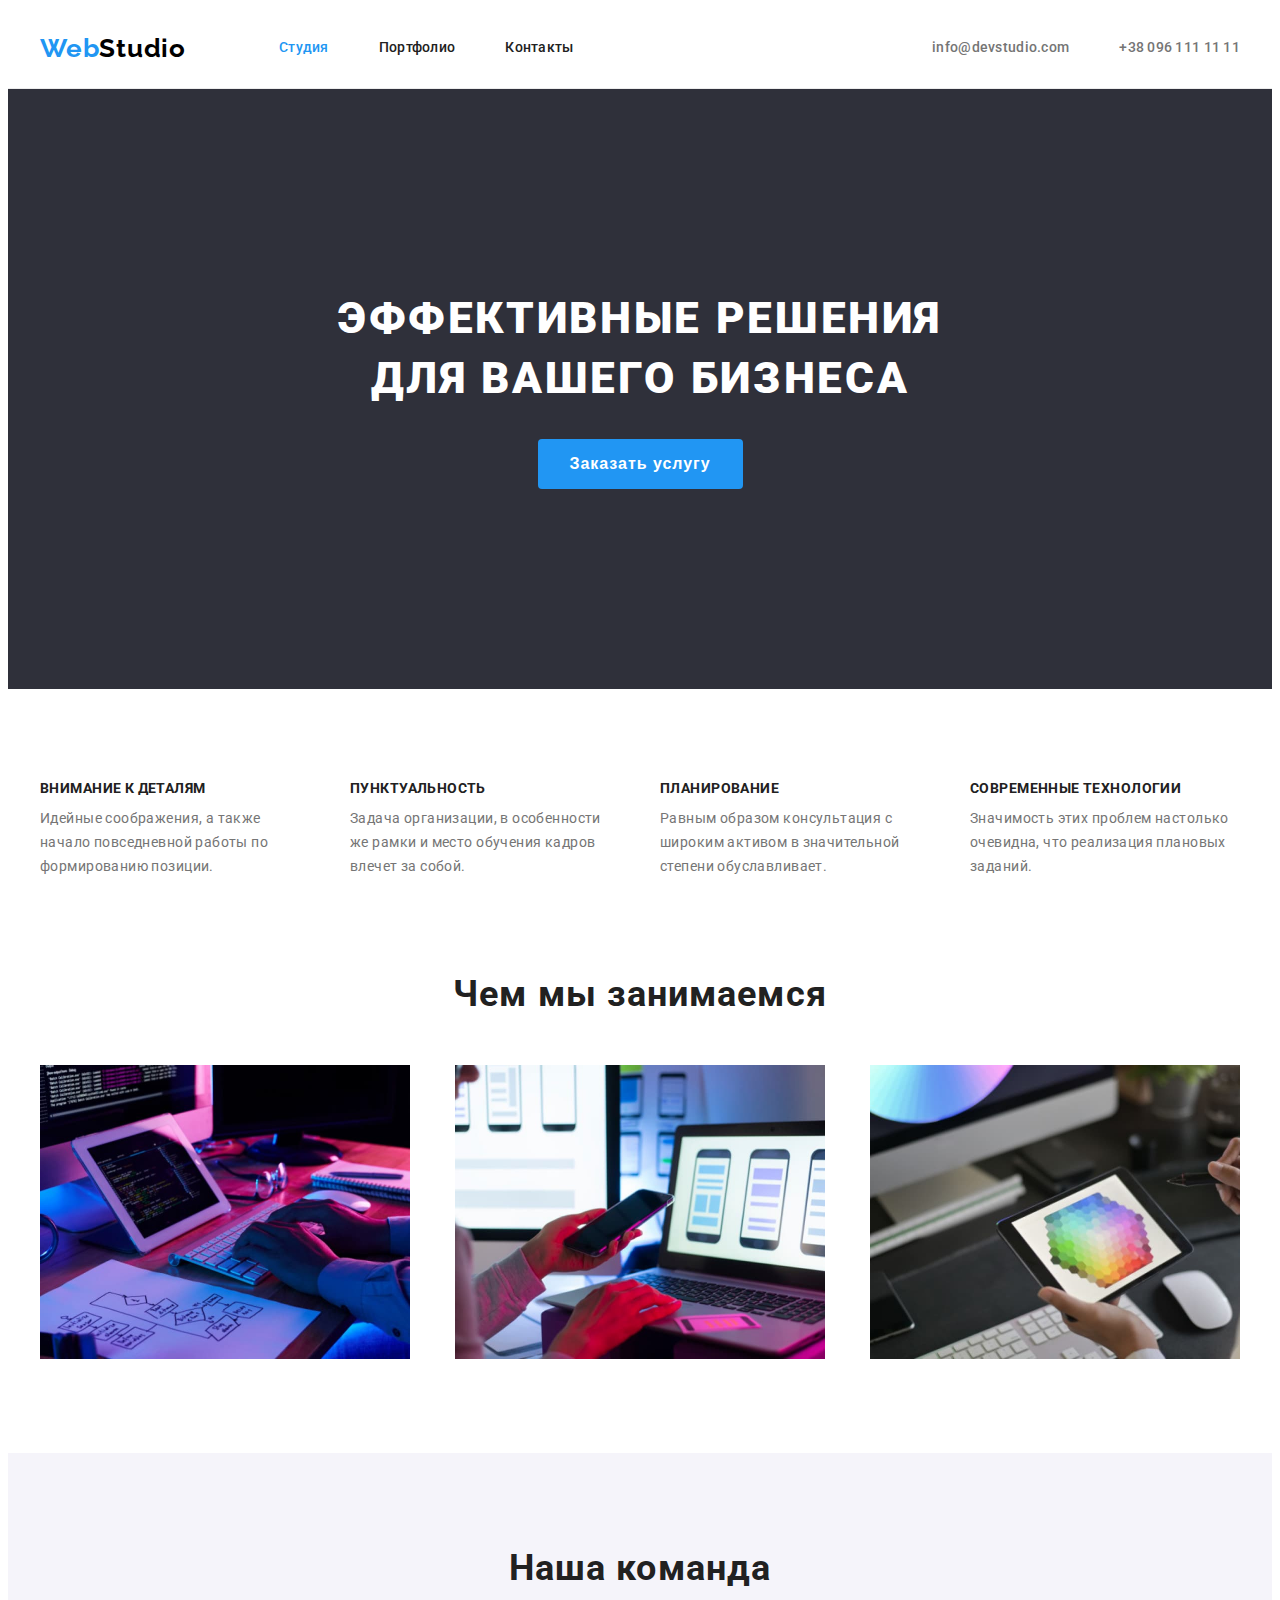
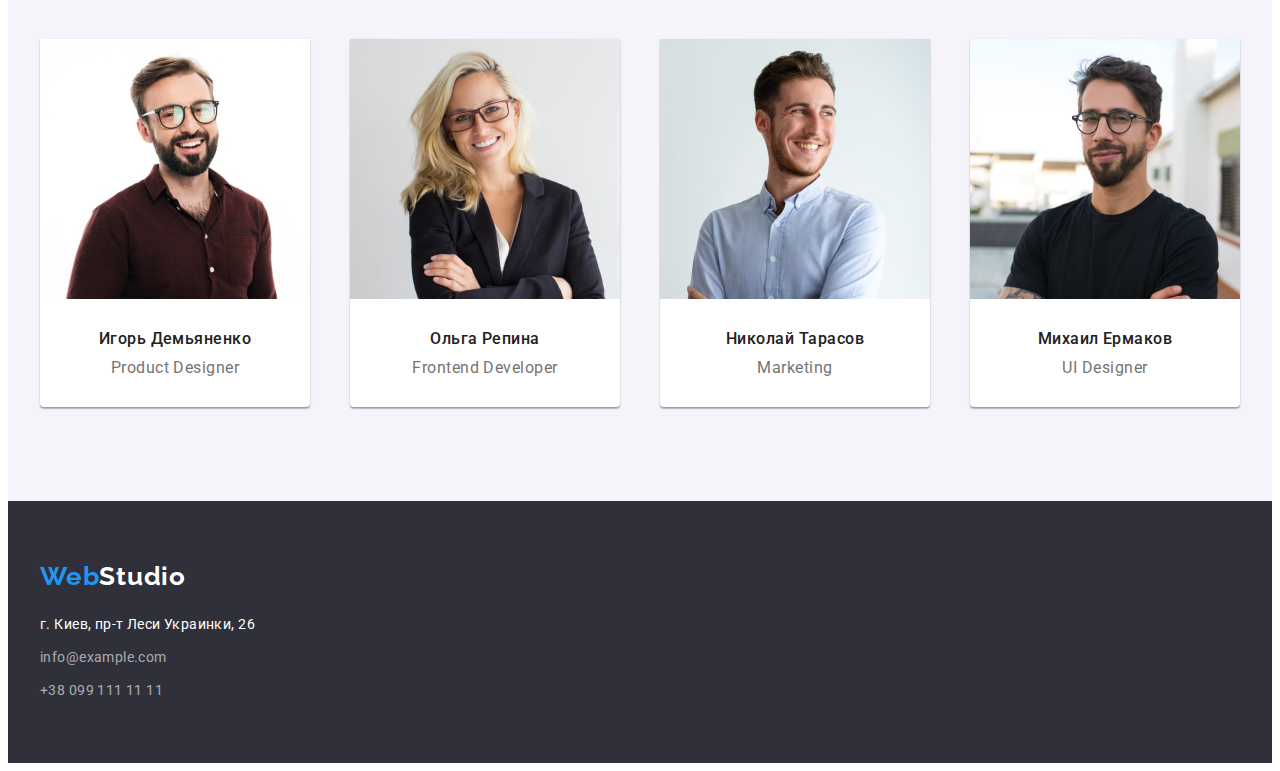
==== index.html @ deae53e9 "starts rpoject" ====
<!DOCTYPE html>
<html lang="ru">
  <head>
    <meta charset="UTF-8" />
    <meta http-equiv="X-UA-Compatible" content="IE=edge" />
    <meta name="viewport" content="width=device-width, initial-scale=1.0" />
    <title>WebStudio : Main</title>
    <link rel="preconnect" href="https://fonts.googleapis.com" />
    <link rel="preconnect" href="https://fonts.gstatic.com" crossorigin />
    <link
      href="https://fonts.googleapis.com/css2?family=Raleway:wght@700&family=Roboto:wght@400;500;700;900&display=swap"
      rel="stylesheet"
    />
    <link
      rel="stylesheet"
      href="https://cdnjs.cloudflare.com/ajax/libs/modern-normalize/1.1.0/modern-normalize.min.css"
      integrity="sha512-wpPYUAdjBVSE4KJnH1VR1HeZfpl1ub8YT/NKx4PuQ5NmX2tKuGu6U/JRp5y+Y8XG2tV+wKQpNHVUX03MfMFn9Q=="
      crossorigin="anonymous"
      referrerpolicy="no-referrer"
    />
    <link rel="stylesheet" href="./css/styles.css" />
  </head>
  <body>
    <!-- Header -->
    <header class="header">
      <div class="container">
        <a href="./index.html" class="logo header" lang="en"
          >Web<span>Studio</span></a
        >
        <nav>
          <ul class="navigation list">
            <li class="item">
              <a href="./index.html" class="link current">Студия</a>
            </li>
            <li class="item">
              <a href="./portfolio.html" class="link">Портфолио</a>
            </li>
            <li class="item"><a href="" class="link">Контакты</a></li>
          </ul>
        </nav>
        <ul class="contacts list">
          <li class="item"><a href="" class="link">info@devstudio.com</a></li>
          <li class="item"><a href="" class="link">+38 096 111 11 11</a></li>
        </ul>
      </div>
    </header>
    <main>
      <!-- Hero -->
      <section class="hero">
        <h1 class="hero-title">
          Эффективные решения <br />
          для вашего бизнеса
        </h1>
        <button type="button" class="button">Заказать услугу</button>
      </section>
      <!-- Benefits -->
      <div class="container">
        <section class="benefits">
          <h2 class="section-title">Преимущества</h2>
          <ul class="list">
            <li class="item">
              <h3 class="benefits-title">Внимание к деталям</h3>
              <p>
                Идейные соображения, а также начало повседневной работы по
                формированию позиции.
              </p>
            </li>
            <li class="item">
              <h3 class="benefits-title">Пунктуальность</h3>
              <p>
                Задача организации, в особенности же рамки и место обучения
                кадров влечет за собой.
              </p>
            </li>
            <li class="item">
              <h3 class="benefits-title">Планирование</h3>
              <p>
                Равным образом консультация с широким активом в значительной
                степени обуславливает.
              </p>
            </li>
            <li class="item">
              <h3 class="benefits-title">Современные технологии</h3>
              <p>
                Значимость этих проблем настолько очевидна, что реализация
                плановых заданий.
              </p>
            </li>
          </ul>
        </section>
      </div>
      <!-- Capabilities -->
      <div class="container">
        <section class="capabilities">
          <h2 class="section-title">Чем мы занимаемся</h2>
          <ul class="list">
            <li class="item">
              <a href="">
                <img
                  src="./images/whatwedo-01.jpg"
                  width="370"
                  alt="бэкенд разработка"
                />
              </a>
            </li>
            <li class="item">
              <a href="">
                <img
                  src="./images/whatwedo-02.jpg"
                  width="370"
                  alt="фронтенд разработка"
                />
              </a>
            </li>
            <li class="item">
              <a href="">
                <img src="./images/whatwedo-03.jpg" width="370" alt="дизайн" />
              </a>
            </li>
          </ul>
        </section>
      </div>
      <!-- Team -->
      <div class="team-background">
        <div class="container">
          <section class="team">
            <h2 class="section-title">Наша команда</h2>
            <ul class="list">
              <li class="item">
                <div class="member-card">
                  <div class="card-thumb">
                    <img
                      src="./images/team-member-01.jpg"
                      width="270"
                      alt="фото Игоря Демьяненко"
                    />
                  </div>
                  <div class="card-text">
                    <h4 class="team-title">Игорь Демьяненко</h4>
                    <p lang="en" class="team-member">Product Designer</p>
                  </div>
                </div>
              </li>
              <li class="item">
                <div class="member-card">
                  <div class="card-thumb">
                    <img
                      src="./images/team-member-02.jpg"
                      width="270"
                      alt="фото Ольги Репиной"
                    />
                  </div>
                  <div class="card-text">
                    <h4 class="team-title">Ольга Репина</h4>
                    <p lang="en" class="team-member">Frontend Developer</p>
                  </div>
                </div>
              </li>
              <li class="item">
                <div class="member-card">
                  <div class="card-thumb">
                    <img
                      src="./images/team-member-03.jpg"
                      width="270"
                      alt="фото Николая Тарасова"
                    />
                  </div>
                  <div class="card-text">
                    <h4 class="team-title">Николай Тарасов</h4>
                    <p lang="en" class="team-member">Marketing</p>
                  </div>
                </div>
              </li>
              <li class="item">
                <div class="member-card">
                  <div class="card-thumb">
                    <img
                      src="./images/team-member-04.jpg"
                      width="270"
                      alt="фото Михаила Ермакова"
                    />
                  </div>
                  <div class="card-text">
                    <h4 class="team-title">Михаил Ермаков</h4>
                    <p lang="en" class="team-member">UI Designer</p>
                  </div>
                </div>
              </li>
            </ul>
          </section>
        </div>
      </div>
    </main>
    <!-- Footer -->
    <footer class="footer">
      <div class="container">
        <a href="./index.html" class="logo footer">Web<span>Studio</span></a>
        <address class="footer-address">
          г. Киев, пр-т Леси Украинки, 26
        </address>
        <a href="mailto:info@example.com" class="footer-link"
          >info@example.com</a
        ><br />
        <a href="tel:+380991111111" class="footer-link">+38 099 111 11 11</a>
      </div>
    </footer>
  </body>
</html>
---- css/styles.css ----
:root {
  --primary-text-color: #757575;
  --title-text-color-dark: #212121;
  --title-text-color-light: #ffffff;
  --accent-primary-color: #2196f3;
  --accent-secondary-color: #f5f4fa;
  --card-shadow: 0px 1px 3px rgba(0, 0, 0, 0.12),
    0px 1px 1px rgba(0, 0, 0, 0.14), 0px 2px 1px rgba(0, 0, 0, 0.2);
  border-radius: 0px 0px 4px 4px;
  border-radius: 0px 0px 4px 4px;
}
body {
  background-color: var(--title-text-color-light);
  color: var(--primary-text-color);

  font-family: "Roboto", sans-serif;
  font-size: 14px;
  line-height: 1.71;
  letter-spacing: 0.03em;
}
header {
  border-bottom: 1px solid #ececec;
}
button {
  border: none;
}
/* Container */
.container {
  width: 1200px;
  margin-left: auto;
  margin-right: auto;
  padding-left: 15px;
  padding-right: 15px;

  /* outline: 1px solid var(--primary-text-color); */
}
/* Section */
section {
  padding-top: 94px;
  padding-bottom: 94px;
}
.section-title {
  margin-bottom: 50px;

  text-align: center;
  color: var(--title-text-color-dark);

  font-weight: 700;
  font-size: 36px;
  line-height: 1.17;
  letter-spacing: 0.03em;
}
h1,
h2,
h3,
h4,
h5,
h6,
li,
p {
  margin-top: 0;
  margin-bottom: 0;
}
img {
  display: block;
  max-width: 100%;
}
.list {
  padding: 0;
  margin: 0;
  list-style: none;
}
/* Logo */
.logo {
  color: var(--accent-primary-color);

  font-family: "Raleway", sans-serif;
  font-weight: 700;
  font-size: 26px;
  line-height: 1.19;
  letter-spacing: 0.03em;
  text-decoration: none;
}
.logo.header {
  margin-right: 93px;
}
.logo.header span {
  color: #000000;
}
.logo.footer span {
  color: var(--title-text-color-light);
}
/* Site navigation */
.header > .container {
  display: flex;
  align-items: center;
  padding-top: 0;
}
.navigation.list {
  display: flex;
}
.navigation .link {
  display: block;
  padding-top: 32px;
  padding-bottom: 32px;

  color: var(--title-text-color-dark);

  font-weight: 500;
  font-size: 14px;
  line-height: 1.14;
  letter-spacing: 0.02em;
  text-decoration: none;
}
.navigation > .item {
  margin-right: 50px;
}
.navigation > .item:last-child {
  margin-right: 0;
}
.navigation .link:hover,
.navigation .link:focus {
  color: var(--accent-primary-color);
}
.navigation .link.current {
  color: var(--accent-primary-color);
}
.contacts.list {
  display: flex;
  margin-left: auto;
}
.contacts .link {
  display: block;
  padding-top: 32px;
  padding-bottom: 32px;

  color: var(--primary-text-color);

  font-weight: 500;
  font-size: 14px;
  line-height: 1.14;
  letter-spacing: 0.02em;
  text-decoration: none;
}
.contacts > .item {
  margin-right: 50px;
}
.contacts > .item:last-child {
  margin-right: 0;
}
.contacts .link:hover,
.contacts .link:focus {
  color: var(--accent-primary-color);
}
/* Hero */
.hero {
  background-color: #2f303a;
  text-align: center;
}
.hero-title {
  padding-top: 106px;
  padding-bottom: 30px;

  color: var(--title-text-color-light);

  font-weight: 900;
  font-size: 44px;
  line-height: 1.36;
  letter-spacing: 0.06em;
  text-transform: uppercase;
}
/* Button */
.button {
  padding-top: 6px;
  padding-right: 22px;
  padding-bottom: 6px;
  padding-left: 22px;

  border-radius: 4px;

  font-weight: 500;
  font-size: 16px;
  line-height: 1.62;
  letter-spacing: 0.03em;
  cursor: pointer;
}
.button.active {
  color: var(--title-text-color-light);
  background-color: var(--accent-primary-color);
}
.button.passive {
  color: var(--title-text-color-dark);
  background-color: var(--accent-secondary-color);
}
.button:hover,
.button:focus {
  color: var(--title-text-color-light);
  background-color: var(--accent-primary-color);
}
.hero .button {
  padding-top: 10px;
  padding-right: 32px;
  padding-bottom: 10px;
  padding-left: 32px;
  margin-bottom: 106px;

  color: var(--title-text-color-light);
  background-color: var(--accent-primary-color);

  font-weight: 700;
  line-height: 1.88;
  letter-spacing: 0.06em;
}
/* Benefits */
.benefits .list {
  display: flex;
  justify-content: space-between;
}
.benefits .item {
  width: 270px;
}
.container .benefits {
  padding-top: 0;
  padding-bottom: 0;
}
.benefits .section-title {
  color: var(--title-text-color-light);
}
.benefits > .container {
  padding-top: 8px;
}
.benefits-title {
  margin-bottom: 10px;

  color: var(--title-text-color-dark);

  font-weight: 700;
  font-size: 14px;
  line-height: 1.14;
  letter-spacing: 0.03em;
  text-transform: uppercase;
}
/* Capabilities */
.capabilities .list {
  display: flex;
  justify-content: space-between;
}
/* Team */
.team-background {
  background-color: var(--accent-secondary-color);
}
.team .list {
  display: flex;
  justify-content: space-between;
}
.member-card {
  border-radius: 0px 0px 4px 4px;

  box-shadow: var(--card-shadow);
  background-color: var(--title-text-color-light);
}
.card-text {
  padding-top: 30px;
  padding-bottom: 30px;
}
.team-title {
  text-align: center;

  color: var(--title-text-color-dark);

  font-weight: 500;
  font-size: 16px;
  line-height: 1.19;
  letter-spacing: 0.03em;
}
.team-member {
  margin-top: 10px;
  text-align: center;

  font-size: 16px;
  line-height: 1.19;
  letter-spacing: 0.03em;
}
/* Portfolio */
.container .portfolio {
  padding-top: 0;
}
.portfolio .section-title {
  color: var(--title-text-color-light);
}
.portfolio > .container {
  padding-top: 8px;
}
.portfolio .list:nth-child(2) {
  display: flex;
  justify-content: center;
  margin-bottom: 50px;
}
.button-item {
  margin-left: 8px;
}
.button-item:first-child {
  margin-left: 0;
}
.portfolio .list:nth-child(3) {
  display: flex;
  flex-wrap: wrap;
  margin-top: -30px;
  margin-left: -30px;
}
.portfolio .item {
  margin-top: 30px;
  margin-left: 30px;
}
.portfolio-title {
  color: var(--title-text-color-dark);

  font-weight: 700;
  font-size: 18px;
  line-height: 2;
  letter-spacing: 0.06em;
}
.portfolio-item {
  margin-top: 4px;

  font-size: 16px;
  line-height: 1.88;
  letter-spacing: 0.03em;
}
.card-description {
  padding: 20px 24px;
  border-right: 1px solid #eeeeee;
  border-bottom: 1px solid #eeeeee;
  border-left: 1px solid #eeeeee;
}
/* Footer */
.footer {
  background-color: #2f303a;
}
.footer > .container {
  padding-top: 60px;
  padding-bottom: 60px;
}
.footer-address {
  margin-top: 20px;

  color: var(--title-text-color-light);

  font-style: normal;
}
.footer-link {
  display: inline-block;
  margin-top: 9px;

  color: rgba(255, 255, 255, 0.6);

  text-decoration: none;
}
.footer-link:hover,
.footer-link:focus {
  color: var(--title-text-color-light);
}
/* .item * {
  outline: 1px solid var(--accent-primary-color);
} */
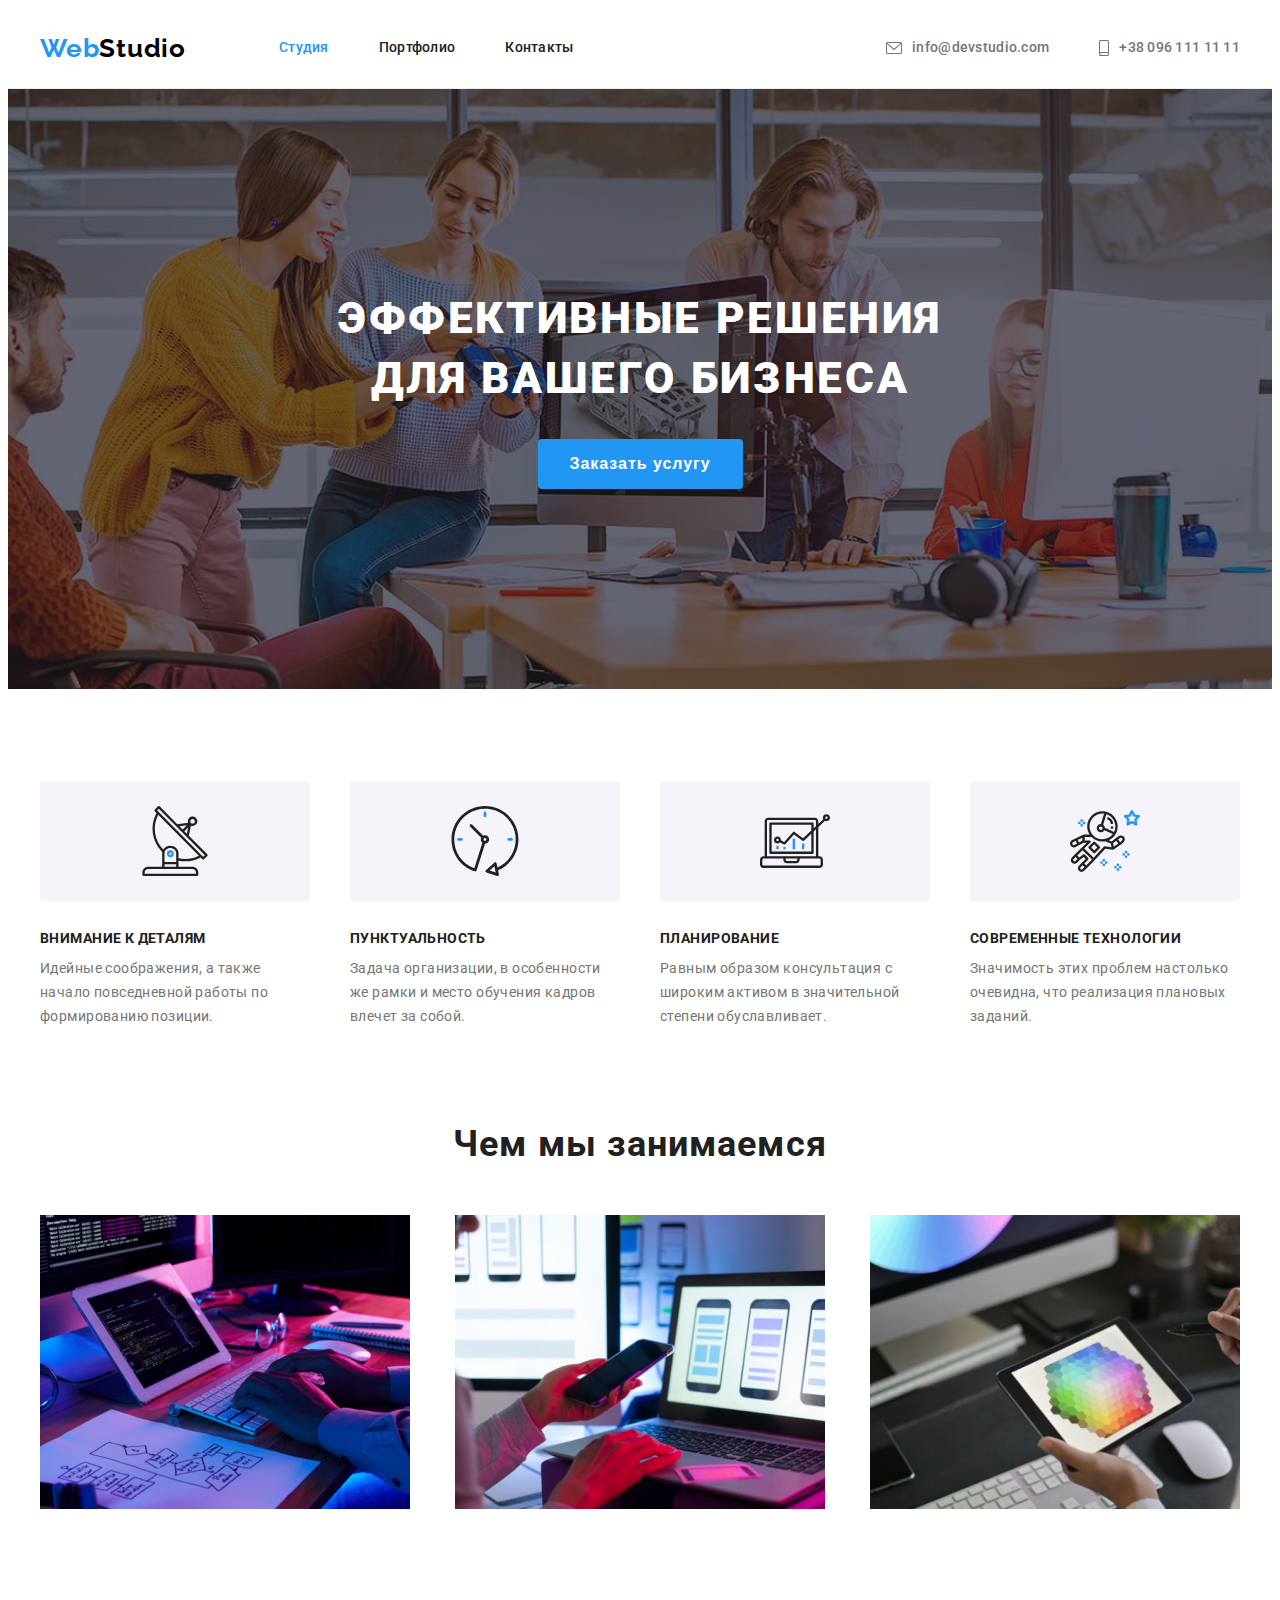
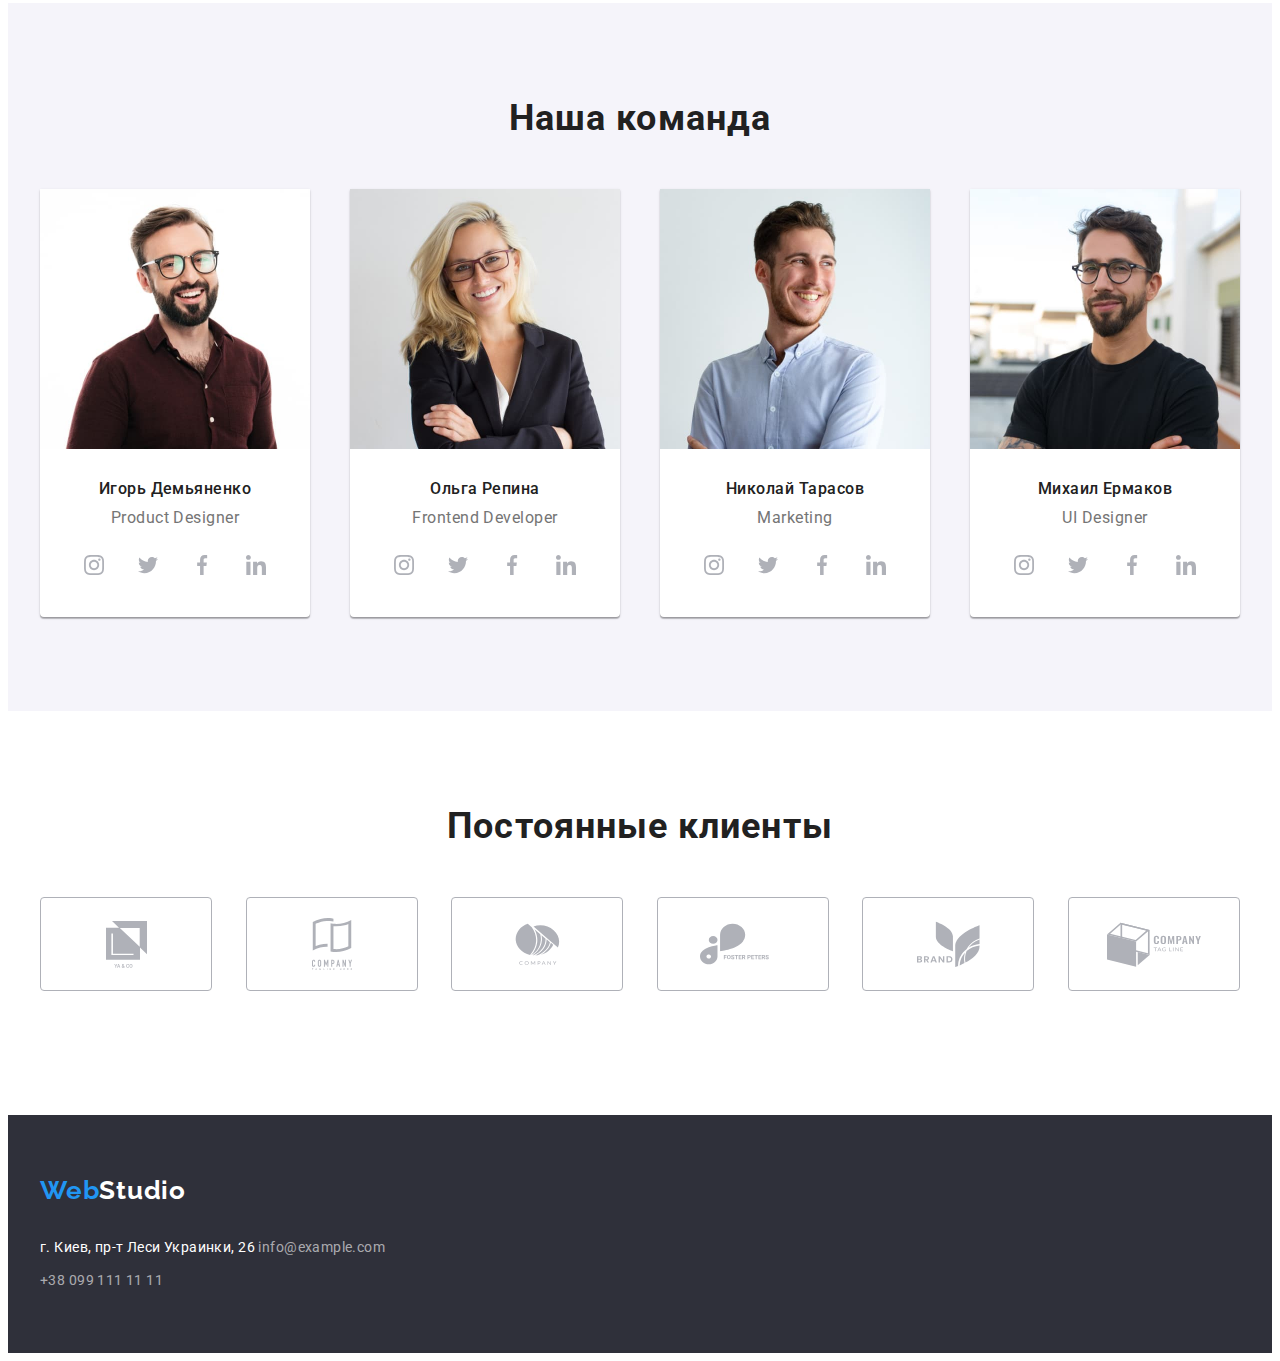
==== commit bbf81253: "today's push" ====
--- a/index.html
+++ b/index.html
@@ -39,20 +39,26 @@
           </ul>
         </nav>
         <ul class="contacts list">
-          <li class="item"><a href="" class="link">info@devstudio.com</a></li>
-          <li class="item"><a href="" class="link">+38 096 111 11 11</a></li>
+          <li class="item">
+            <a href="" class="link">info@devstudio.com</a>
+          </li>
+          <li class="item">
+            <a href="" class="link">+38 096 111 11 11</a>
+          </li>
         </ul>
       </div>
     </header>
     <main>
       <!-- Hero -->
-      <section class="hero">
-        <h1 class="hero-title">
-          Эффективные решения <br />
-          для вашего бизнеса
-        </h1>
-        <button type="button" class="button">Заказать услугу</button>
-      </section>
+      <div class="overlay">
+        <section class="hero">
+          <h1 class="hero-title">
+            эффективные решения <br />
+            для вашего бизнеса
+          </h1>
+          <button type="button" class="button">Заказать услугу</button>
+        </section>
+      </div>
       <!-- Benefits -->
       <div class="container">
         <section class="benefits">
@@ -135,9 +141,23 @@
                       alt="фото Игоря Демьяненко"
                     />
                   </div>
-                  <div class="card-text">
+                  <div class="card-options">
                     <h4 class="team-title">Игорь Демьяненко</h4>
                     <p lang="en" class="team-member">Product Designer</p>
+                    <ul class="list card-link">
+                      <li class="item">
+                        <a href="" aria-label="ссылка на Инстаграм"></a>
+                      </li>
+                      <li class="item">
+                        <a href="" aria-label="ссылка на Твиттер"></a>
+                      </li>
+                      <li class="item">
+                        <a href="" aria-label="ссылка на Фэйсбук"></a>
+                      </li>
+                      <li class="item">
+                        <a href="" aria-label="ссылка на Линкд Ин"></a>
+                      </li>
+                    </ul>
                   </div>
                 </div>
               </li>
@@ -150,9 +170,23 @@
                       alt="фото Ольги Репиной"
                     />
                   </div>
-                  <div class="card-text">
+                  <div class="card-options">
                     <h4 class="team-title">Ольга Репина</h4>
                     <p lang="en" class="team-member">Frontend Developer</p>
+                    <ul class="list card-link">
+                      <li class="item">
+                        <a href="" aria-label="ссылка на Инстаграм"></a>
+                      </li>
+                      <li class="item">
+                        <a href="" aria-label="ссылка на Твиттер"></a>
+                      </li>
+                      <li class="item">
+                        <a href="" aria-label="ссылка на Фэйсбук"></a>
+                      </li>
+                      <li class="item">
+                        <a href="" aria-label="ссылка на Линкд Ин"></a>
+                      </li>
+                    </ul>
                   </div>
                 </div>
               </li>
@@ -165,9 +199,23 @@
                       alt="фото Николая Тарасова"
                     />
                   </div>
-                  <div class="card-text">
+                  <div class="card-options">
                     <h4 class="team-title">Николай Тарасов</h4>
                     <p lang="en" class="team-member">Marketing</p>
+                    <ul class="list card-link">
+                      <li class="item">
+                        <a href="" aria-label="ссылка на Инстаграм"></a>
+                      </li>
+                      <li class="item">
+                        <a href="" aria-label="ссылка на Твиттер"></a>
+                      </li>
+                      <li class="item">
+                        <a href="" aria-label="ссылка на Фэйсбук"></a>
+                      </li>
+                      <li class="item">
+                        <a href="" aria-label="ссылка на Линкд Ин"></a>
+                      </li>
+                    </ul>
                   </div>
                 </div>
               </li>
@@ -180,9 +228,23 @@
                       alt="фото Михаила Ермакова"
                     />
                   </div>
-                  <div class="card-text">
+                  <div class="card-options">
                     <h4 class="team-title">Михаил Ермаков</h4>
                     <p lang="en" class="team-member">UI Designer</p>
+                    <ul class="list card-link">
+                      <li class="item">
+                        <a href="" aria-label="ссылка на Инстаграм"></a>
+                      </li>
+                      <li class="item">
+                        <a href="" aria-label="ссылка на Твиттер"></a>
+                      </li>
+                      <li class="item">
+                        <a href="" aria-label="ссылка на Фэйсбук"></a>
+                      </li>
+                      <li class="item">
+                        <a href="" aria-label="ссылка на Линкд Ин"></a>
+                      </li>
+                    </ul>
                   </div>
                 </div>
               </li>
@@ -190,18 +252,46 @@
           </section>
         </div>
       </div>
+      <!-- Clients -->
+      <div class="container">
+        <section class="clients">
+          <h2 class="section-title">Постоянные клиенты</h2>
+          <ul class="list">
+            <li class="item"><a href=""></a></li>
+            <li class="item"><a href=""></a></li>
+            <li class="item"><a href=""></a></li>
+            <li class="item"><a href=""></a></li>
+            <li class="item"><a href=""></a></li>
+            <li class="item"><a href=""></a></li>
+          </ul>
+        </section>
+      </div>
     </main>
     <!-- Footer -->
     <footer class="footer">
       <div class="container">
         <a href="./index.html" class="logo footer">Web<span>Studio</span></a>
-        <address class="footer-address">
+        <address class="address">
           г. Киев, пр-т Леси Украинки, 26
+          <a href="mailto:info@example.com" class="address-link"
+            >info@example.com</a
+          ><br />
+          <a href="tel:+380991111111" class="address-link">+38 099 111 11 11</a>
         </address>
-        <a href="mailto:info@example.com" class="footer-link"
-          >info@example.com</a
-        ><br />
-        <a href="tel:+380991111111" class="footer-link">+38 099 111 11 11</a>
+        <ul class="list">
+          <li class="item">
+            <a href="" aria-label="ссылка на Инстаграм"></a>
+          </li>
+          <li class="item">
+            <a href="" aria-label="ссылка на Твиттер"></a>
+          </li>
+          <li class="item">
+            <a href="" aria-label="ссылка на Фэйсбук"></a>
+          </li>
+          <li class="item">
+            <a href="" aria-label="ссылка на Линкд Ин"></a>
+          </li>
+        </ul>
       </div>
     </footer>
   </body>
--- a/css/styles.css
+++ b/css/styles.css
@@ -4,10 +4,10 @@
   --title-text-color-light: #ffffff;
   --accent-primary-color: #2196f3;
   --accent-secondary-color: #f5f4fa;
+  --clients-frame-color: #afb1b8;
   --card-shadow: 0px 1px 3px rgba(0, 0, 0, 0.12),
     0px 1px 1px rgba(0, 0, 0, 0.14), 0px 2px 1px rgba(0, 0, 0, 0.2);
-  border-radius: 0px 0px 4px 4px;
-  border-radius: 0px 0px 4px 4px;
+  --clients-shadow: 0px 4px 4px rgba(0, 0, 0, 0.25);
 }
 body {
   background-color: var(--title-text-color-light);
@@ -129,6 +129,33 @@
   display: flex;
   margin-left: auto;
 }
+.contacts > .item {
+  display: inline-flex;
+  flex-direction: row;
+  align-items: center;
+  margin-right: 50px;
+}
+.contacts > .item:last-child {
+  margin-right: 0;
+}
+.contacts > .item::before {
+  display: inline-block;
+  content: "";
+  width: 16px;
+  height: 12px;
+  margin-right: 10px;
+  background-image: url(../images/header-mail.svg);
+  background-size: contain;
+}
+.contacts > .item:last-child::before {
+  display: inline-block;
+  content: "";
+  width: 10px;
+  height: 16px;
+  margin-right: 10px;
+  background-image: url(../images/header-phone.svg);
+  background-size: contain;
+}
 .contacts .link {
   display: block;
   padding-top: 32px;
@@ -142,19 +169,29 @@
   letter-spacing: 0.02em;
   text-decoration: none;
 }
-.contacts > .item {
-  margin-right: 50px;
-}
-.contacts > .item:last-child {
-  margin-right: 0;
-}
 .contacts .link:hover,
 .contacts .link:focus {
   color: var(--accent-primary-color);
 }
 /* Hero */
+.overlay {
+  height: 600px;
+  max-width: 1600px;
+  margin-right: auto;
+  margin-left: auto;
+
+  background-color: #2f303a;
+  background-image: linear-gradient(
+      to right,
+      rgba(47, 48, 58, 0.4),
+      rgba(47, 48, 58, 0.4)
+    ),
+    url(../images/hero.jpg);
+  background-size: cover;
+  background-position: center;
+  background-repeat: no-repeat;
+}
 .hero {
-  background-color: #2f303a;
   text-align: center;
 }
 .hero-title {
@@ -202,7 +239,6 @@
   padding-right: 32px;
   padding-bottom: 10px;
   padding-left: 32px;
-  margin-bottom: 106px;
 
   color: var(--title-text-color-light);
   background-color: var(--accent-primary-color);
@@ -219,6 +255,38 @@
 .benefits .item {
   width: 270px;
 }
+.benefits .item::before {
+  display: block;
+  margin-bottom: 30px;
+  content: "";
+  height: 120px;
+  background-color: var(--accent-secondary-color);
+  border-radius: 4px;
+}
+.benefits .item:nth-child(1)::before {
+  content: "";
+  background-image: url(../images/benefits-antenna.svg);
+  background-position: center;
+  background-repeat: no-repeat;
+}
+.benefits .item:nth-child(2)::before {
+  content: "";
+  background-image: url(../images/benefits-clock.svg);
+  background-position: center;
+  background-repeat: no-repeat;
+}
+.benefits .item:nth-child(3)::before {
+  content: "";
+  background-image: url(../images/benefits-diagram.svg);
+  background-position: center;
+  background-repeat: no-repeat;
+}
+.benefits .item:nth-child(4)::before {
+  content: "";
+  background-image: url(../images/benefits-astronaut.svg);
+  background-position: center;
+  background-repeat: no-repeat;
+}
 .container .benefits {
   padding-top: 0;
   padding-bottom: 0;
@@ -259,7 +327,7 @@
   box-shadow: var(--card-shadow);
   background-color: var(--title-text-color-light);
 }
-.card-text {
+.card-options {
   padding-top: 30px;
   padding-bottom: 30px;
 }
@@ -280,6 +348,42 @@
   font-size: 16px;
   line-height: 1.19;
   letter-spacing: 0.03em;
+}
+.card-link {
+  display: flex;
+  justify-content: center;
+  margin-top: 16px;
+  margin-right: 32px;
+  margin-left: 32px;
+}
+.card-link > .item {
+  height: 44px;
+  width: 44px;
+  border-radius: 22px;
+}
+.card-link > .item:nth-child(1) {
+  content: "";
+  background-image: url(../images/team-instagram.svg);
+  background-repeat: no-repeat;
+  background-position: center;
+}
+.card-link > .item:nth-child(2) {
+  content: "";
+  background-image: url(../images/team-twitter.svg);
+  background-repeat: no-repeat;
+  background-position: center;
+}
+.card-link > .item:nth-child(3) {
+  content: "";
+  background-image: url(../images/team-facebook.svg);
+  background-repeat: no-repeat;
+  background-position: center;
+}
+.card-link > .item:nth-child(4) {
+  content: "";
+  background-image: url(../images/team-linkedin.svg);
+  background-repeat: no-repeat;
+  background-position: center;
 }
 /* Portfolio */
 .container .portfolio {
@@ -333,6 +437,57 @@
   border-bottom: 1px solid #eeeeee;
   border-left: 1px solid #eeeeee;
 }
+/* Clients */
+.clients .list {
+  display: flex;
+  justify-content: space-between;
+}
+.clients .item {
+  display: block;
+  margin-bottom: 30px;
+  content: "";
+  height: 92px;
+  width: 170px;
+  background-color: var(--title-text-color-light);
+  border: 1px solid var(--clients-frame-color);
+  border-radius: 4px;
+}
+.clients .item:nth-child(1) {
+  content: "";
+  background-image: url(../images/company-1.svg);
+  background-position: center;
+  background-repeat: no-repeat;
+}
+.clients .item:nth-child(2) {
+  content: "";
+  background-image: url(../images/company-2.svg);
+  background-position: center;
+  background-repeat: no-repeat;
+}
+.clients .item:nth-child(3) {
+  content: "";
+  background-image: url(../images/company-3.svg);
+  background-position: center;
+  background-repeat: no-repeat;
+}
+.clients .item:nth-child(4) {
+  content: "";
+  background-image: url(../images/company-4.svg);
+  background-position: center;
+  background-repeat: no-repeat;
+}
+.clients .item:nth-child(5) {
+  content: "";
+  background-image: url(../images/company-5.svg);
+  background-position: center;
+  background-repeat: no-repeat;
+}
+.clients .item:nth-child(6) {
+  content: "";
+  background-image: url(../images/company-6.svg);
+  background-position: center;
+  background-repeat: no-repeat;
+}
 /* Footer */
 .footer {
   background-color: #2f303a;
@@ -341,14 +496,14 @@
   padding-top: 60px;
   padding-bottom: 60px;
 }
-.footer-address {
+.address {
   margin-top: 20px;
 
   color: var(--title-text-color-light);
 
   font-style: normal;
 }
-.footer-link {
+.address-link {
   display: inline-block;
   margin-top: 9px;
 
@@ -356,10 +511,7 @@
 
   text-decoration: none;
 }
-.footer-link:hover,
-.footer-link:focus {
-  color: var(--title-text-color-light);
-}
-/* .item * {
-  outline: 1px solid var(--accent-primary-color);
-} */
+.address-link:hover,
+.address-link:focus {
+  color: var(--title-text-color-light);
+}
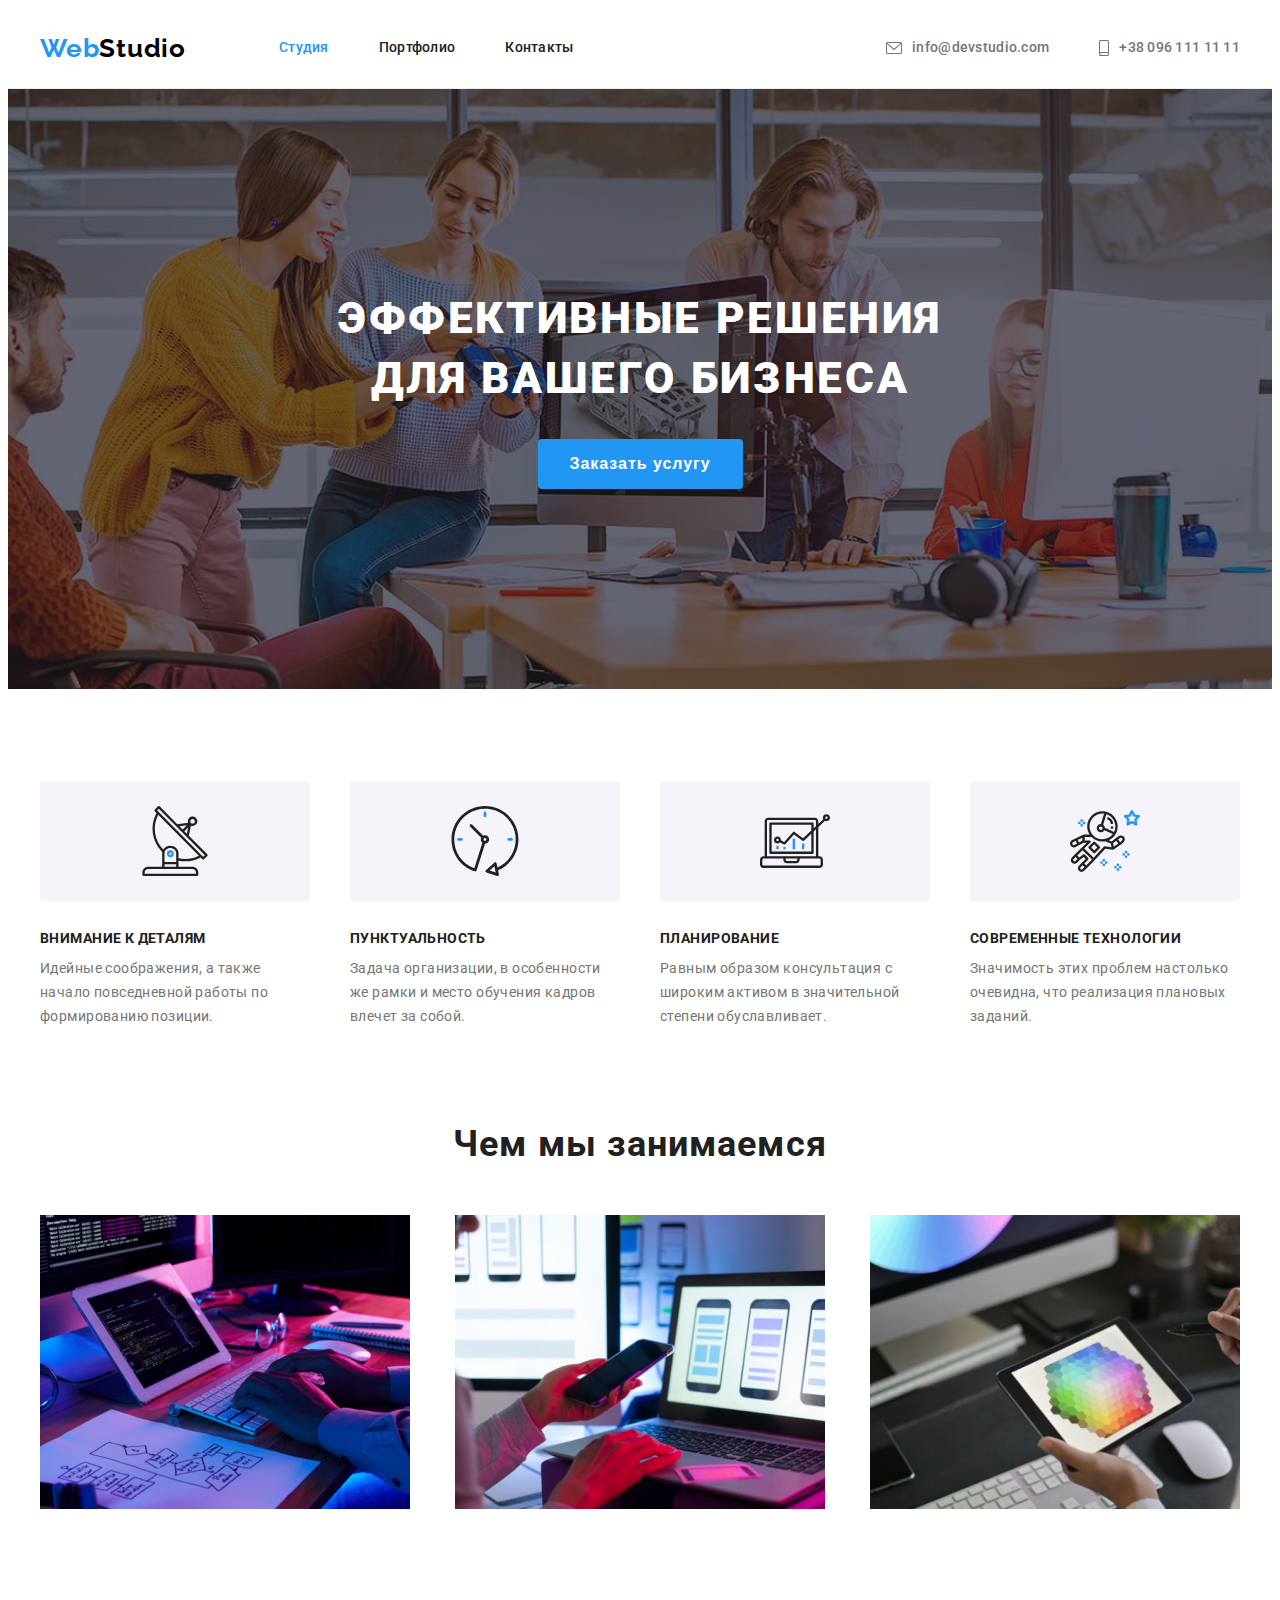
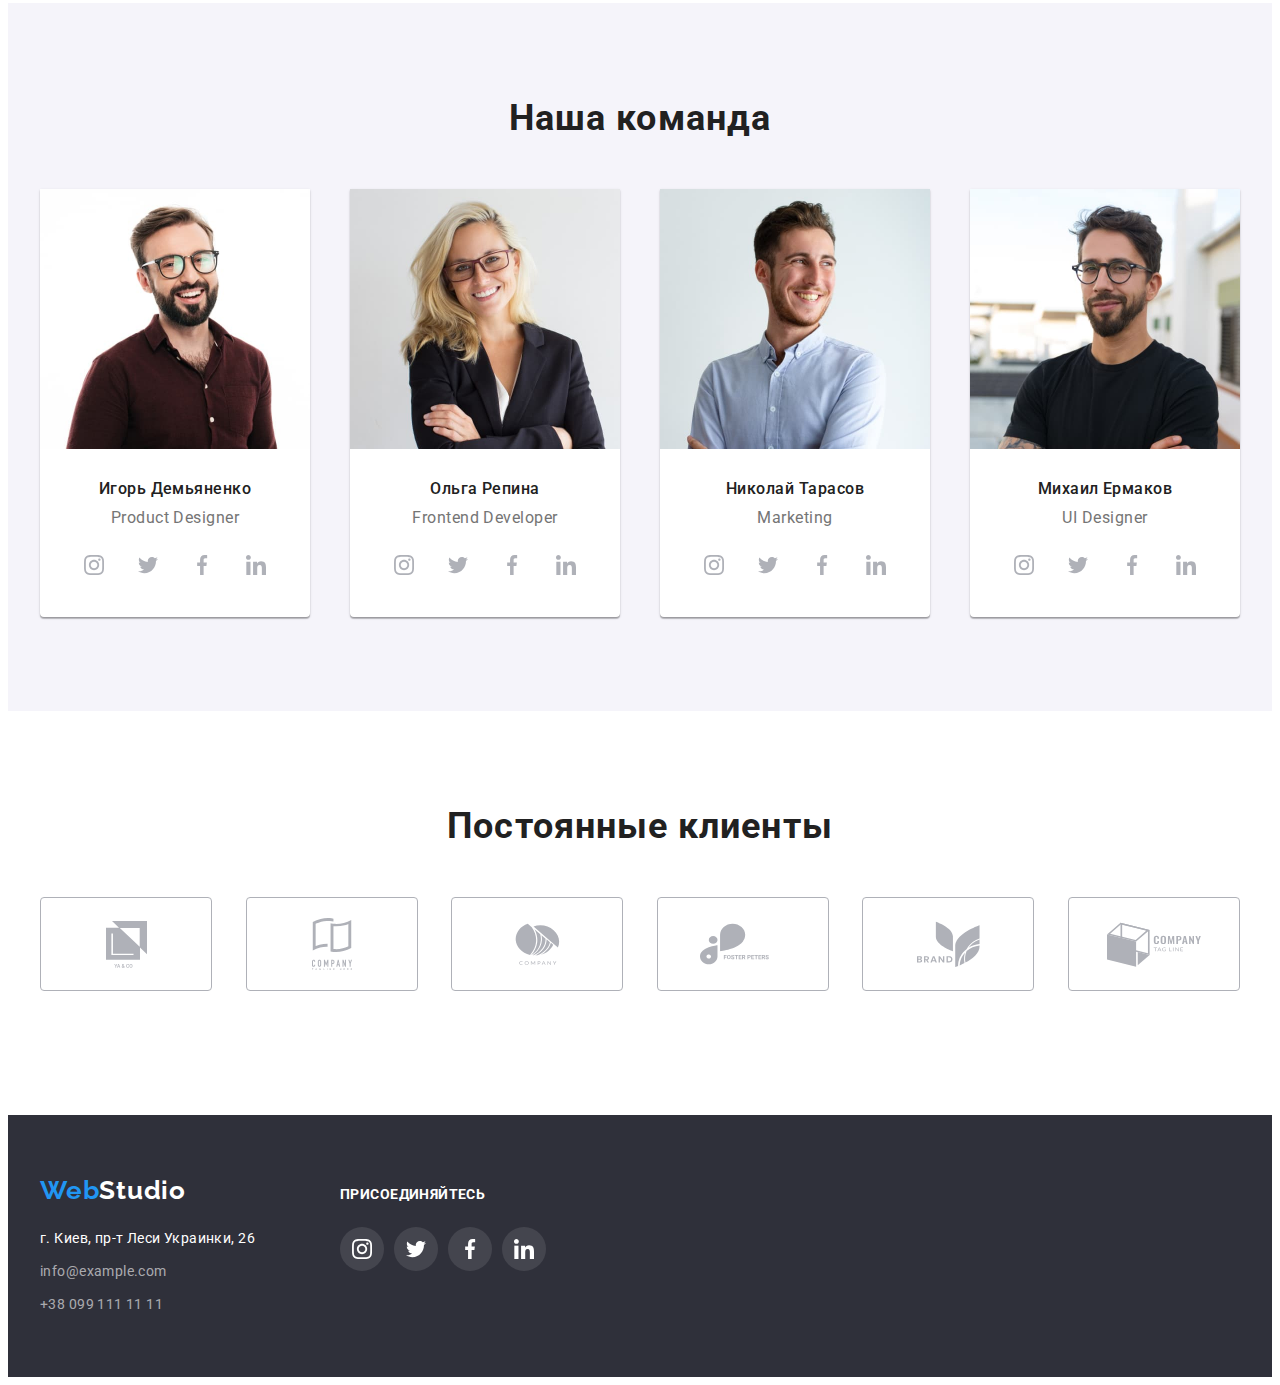
==== commit 6f83f9be: "finished before&after part" ====
--- a/index.html
+++ b/index.html
@@ -270,28 +270,35 @@
     <!-- Footer -->
     <footer class="footer">
       <div class="container">
-        <a href="./index.html" class="logo footer">Web<span>Studio</span></a>
-        <address class="address">
-          г. Киев, пр-т Леси Украинки, 26
-          <a href="mailto:info@example.com" class="address-link"
-            >info@example.com</a
-          ><br />
-          <a href="tel:+380991111111" class="address-link">+38 099 111 11 11</a>
-        </address>
-        <ul class="list">
-          <li class="item">
-            <a href="" aria-label="ссылка на Инстаграм"></a>
-          </li>
-          <li class="item">
-            <a href="" aria-label="ссылка на Твиттер"></a>
-          </li>
-          <li class="item">
-            <a href="" aria-label="ссылка на Фэйсбук"></a>
-          </li>
-          <li class="item">
-            <a href="" aria-label="ссылка на Линкд Ин"></a>
-          </li>
-        </ul>
+        <div class="aside">
+          <a href="./index.html" class="logo footer">Web<span>Studio</span></a>
+          <address class="address">
+            г. Киев, пр-т Леси Украинки, 26<br />
+            <a href="mailto:info@example.com" class="address-link"
+              >info@example.com</a
+            ><br />
+            <a href="tel:+380991111111" class="address-link"
+              >+38 099 111 11 11</a
+            >
+          </address>
+        </div>
+        <div class="center">
+          <b class="action">присоединяйтесь</b>
+          <ul class="list">
+            <li class="item">
+              <a href="" aria-label="ссылка на Инстаграм"></a>
+            </li>
+            <li class="item">
+              <a href="" aria-label="ссылка на Твиттер"></a>
+            </li>
+            <li class="item">
+              <a href="" aria-label="ссылка на Фэйсбук"></a>
+            </li>
+            <li class="item">
+              <a href="" aria-label="ссылка на Линкд Ин"></a>
+            </li>
+          </ul>
+        </div>
       </div>
     </footer>
   </body>
--- a/css/styles.css
+++ b/css/styles.css
@@ -493,8 +493,12 @@
   background-color: #2f303a;
 }
 .footer > .container {
+  display: flex;
   padding-top: 60px;
   padding-bottom: 60px;
+}
+.aside {
+  width: 230px;
 }
 .address {
   margin-top: 20px;
@@ -515,3 +519,61 @@
 .address-link:focus {
   color: var(--title-text-color-light);
 }
+.center {
+  margin-left: 70px;
+}
+.center .action {
+  display: inline-block;
+  margin-top: 12px;
+
+  font-weight: 700;
+  font-size: 14px;
+  line-height: 1.14;
+  letter-spacing: 0.03em;
+  text-transform: uppercase;
+
+  color: var(--title-text-color-light);
+}
+.footer .list {
+  display: flex;
+  justify-content: space-between;
+
+  width: 206px;
+
+  margin-top: 20px;
+}
+.footer .item {
+  height: 44px;
+  width: 44px;
+  border-radius: 22px;
+
+  background: rgba(255, 255, 255, 0.1);
+}
+.footer .item:hover,
+.footer .item:focus {
+  background: var(--accent-primary-color);
+}
+.footer .item:nth-child(1) {
+  content: "";
+  background-image: url(../images/footer-instagram.svg);
+  background-position: center;
+  background-repeat: no-repeat;
+}
+.footer .item:nth-child(2) {
+  content: "";
+  background-image: url(../images/footer-twitter.svg);
+  background-position: center;
+  background-repeat: no-repeat;
+}
+.footer .item:nth-child(3) {
+  content: "";
+  background-image: url(../images/footer-facebook.svg);
+  background-position: center;
+  background-repeat: no-repeat;
+}
+.footer .item:nth-child(4) {
+  content: "";
+  background-image: url(../images/footer-linkedin.svg);
+  background-position: center;
+  background-repeat: no-repeat;
+}
